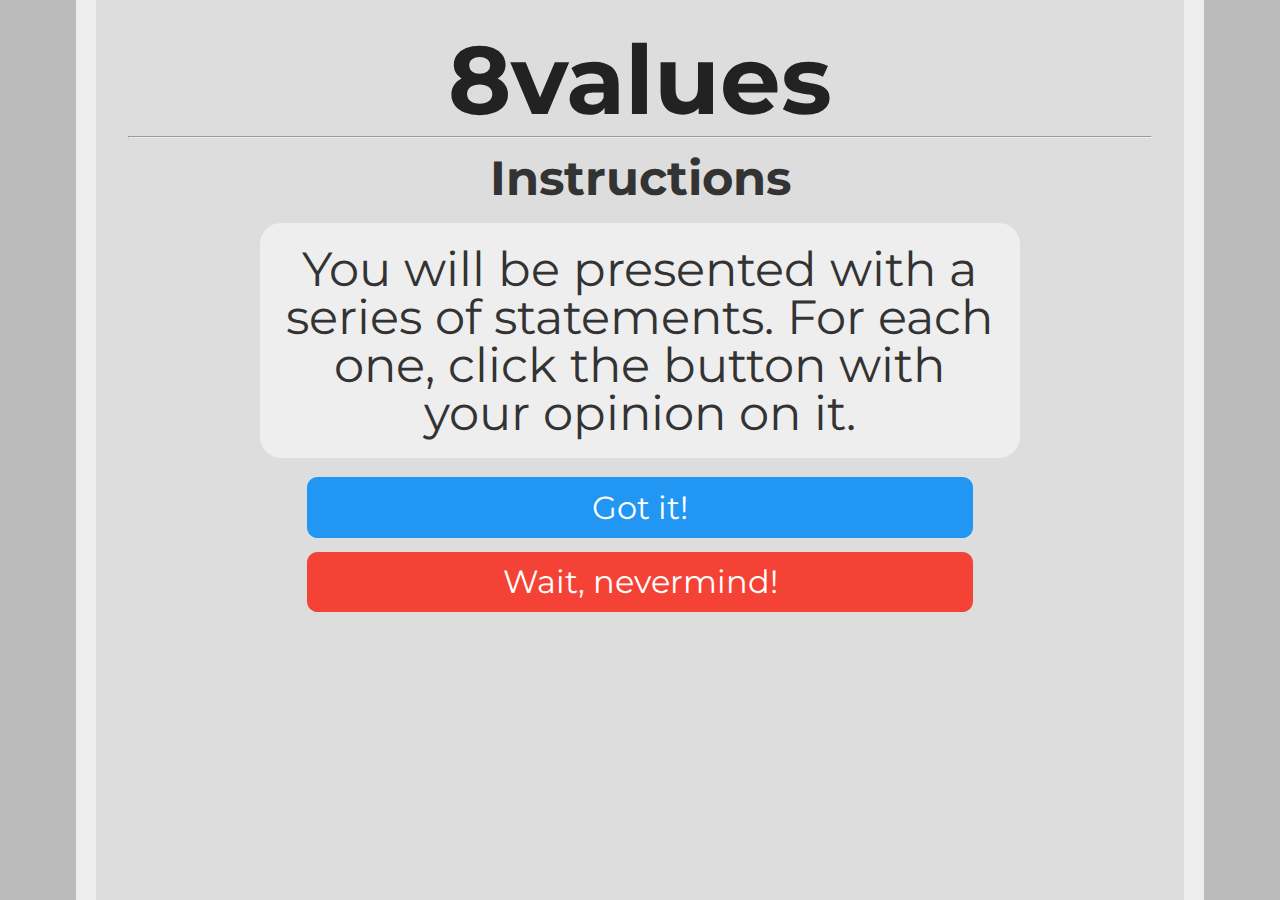
==== instructions.html @ e4addf83 "Initial commit with code" ====
<head>
<link href="https://fonts.googleapis.com/css?family=Montserrat:300,400,700|Roboto:400,700" rel="stylesheet">
<link href='style.css' rel='stylesheet' type='text/css'>
<title>8values Quiz</title>
<link rel="icon" type="x-icon" href="icon.png">
<link rel="shortcut icon" type="x-icon" href="icon.png">
<meta charset="utf-8">
<script async src="//pagead2.googlesyndication.com/pagead/js/adsbygoogle.js"></script>
<script>
  (adsbygoogle = window.adsbygoogle || []).push({
    google_ad_client: "ca-pub-6511426299019766",
    enable_page_level_ads: true
  });
</script>
</head>
<body>

<h1>8values</h1>
<hr>
<h2 style="text-align:center;">Instructions</h2>
<p class="question">You will be presented with a series of statements. For each one, click the button with your opinion on it.</p>
<button class="button" onclick="location.href='quiz.html';" style="background-color: #2196f3;">Got it!</button> <br>
<button class="button" onclick="location.href='index.html';" style="background-color: #f44336;">Wait, nevermind!</button> <br>

<!-- Website visit statistics - no personal information is collected! -->
<script type="text/javascript">
var sc_project=11325211;
var sc_invisible=1;
var sc_security="fd9f0659";
var scJsHost = (("https:" == document.location.protocol) ?
"https://secure." : "http://www.");
document.write("<sc"+"ript type='text/javascript' src='" +
scJsHost+
"statcounter.com/counter/counter.js'></"+"script>");
</script>
<noscript><div class="statcounter"><a title="web stats"
href="http://statcounter.com/" target="_blank"><img
class="statcounter"
src="//c.statcounter.com/11325211/0/fd9f0659/1/" alt="web
stats"></a></div></noscript>
</body>
---- style.css ----
html {
    background-color: #bbbbbb;
    padding: 0px;
}
body {
    width: 80%;
    min-height: calc(100vh - 4em);
    margin: 0 auto;
    padding: 2em;
    background-color: #dddddd;
    border-color: #eeeeee;
    border-left-style: solid;
    border-right-style: solid;
    border-width: 20px;
}
p {
    color: #444444;
    font-family: 'Roboto', sans-serif;
    font-size: 16pt;
    line-height: 1;
    margin: 4pt;
}
p.value-description {
    text-indent: -16pt;
    margin-left: 20pt;
}
p.question {
    margin: 16pt auto;
    color: #333333;
    font-family: 'Montserrat', sans-serif;
    font-weight: normal;
    width: 70%;
    min-width: 500pt;
    min-height: 144pt;
    background-color: #eeeeee;
    padding: 16pt;
    border-radius: 16pt;
    font-size: 36pt;
    display: flex;
    justify-content: center;
    align-items: center;
    text-align: center;

}
h1 {
    color: #222222;
    font-family: 'Montserrat', sans-serif;
    font-size: 72pt;
    text-align: center;
    line-height: 72pt;
    margin-top: 0pt;
    margin-bottom: 0pt;
}
h2 {
    color: #333333;
    font-family: 'Montserrat', sans-serif;
    font-size: 36pt;
    line-height: 36pt;
    margin-top: 12pt;
    margin-bottom: 0pt;
}
li {
    font-size: 16pt;
    text-indent: 16pt;
}
a {
    font-family: inherit;
}
img.center {
    display: block;
    margin: 1em auto;
    width: 50%;
    min-width: 500pt;
}
.button {
    background-color: #2196f3;
    font-family: 'Montserrat', sans-serif;
    border: none;
    border-radius: 8pt;
    color: white;
    padding: 8pt;
    width: 50%;
    min-width: 500pt;
    text-align: center;
    text-decoration: none;
    display: block;
    font-size: 24pt;
    margin: -2px auto;
    cursor: pointer;
}
.small_button, .small_button_off {
    background-color: #333;
    font-family: 'Montserrat', sans-serif;
    border: none;
    border-radius: 8pt;
    color: white;
    padding: 8pt;
    width: 10%;
    min-width: 100pt;
    text-align: center;
    text-decoration: none;
    display: block;
    font-size: 18pt;
    margin: -2px auto;
    cursor: pointer;
}
.small_button_off {
    background-color: #ddd;
    color: #888;
    border: 2px solid #888;
    cursor: not-allowed;
    margin: -4px auto;
}
div.axis {
    width: 100%;
    display: flex;
    align-items: center;
    justify-content: center;
}
div.bar {
    height: 36pt;
    line-height: 36pt;
    padding: 8pt;
    margin-top: 4pt;
    margin-bottom: 4pt;
    border-width: 4px;
    border-right-width: 1px;
    border-top-style: solid;
    border-bottom-style: solid;
    border-color: #222222;
    background-color: #eeeeee;
    display: block;
    width: 50%;
}
div.text-wrapper {
    font-family: 'Montserrat', sans-serif;
    font-size: 36pt;
    line-height: 36pt;
    color: #222222;
    display: inline-block;
}
div.equality {
    background-color: #f44336;
    text-align: left;
    border-right-style: solid;
}
div.wealth {
    background-color: #00897b;
    text-align: right;
    border-left-style: solid;
}
div.liberty {
    background-color: #ffeb3b;
    text-align: left;
    border-right-style: solid;
}
div.authority {
    background-color: #3f51b5;
    text-align: right;
    border-left-style: solid;
}
div.peace {
    background-color: #03a9f4;
    text-align: right;
    border-left-style: solid;
}
div.might {
    background-color: #ff9800;
    text-align: left;
    border-right-style: solid;
}
div.progress {
    background-color: #9c27b0;
    text-align: right;
    border-left-style: solid;
}
div.tradition {
    background-color: #8bc34a;
    text-align: left;
    border-right-style: solid;
}
span.weight-300 {
    font-weight: 300;
}
canvas {
    border-color: #444444;
    border-style: solid;
    border-width: 2px;
    border-radius: 8pt;
    display: block;
    margin: 8pt;
    margin-left: auto;
    margin-right: auto;
}
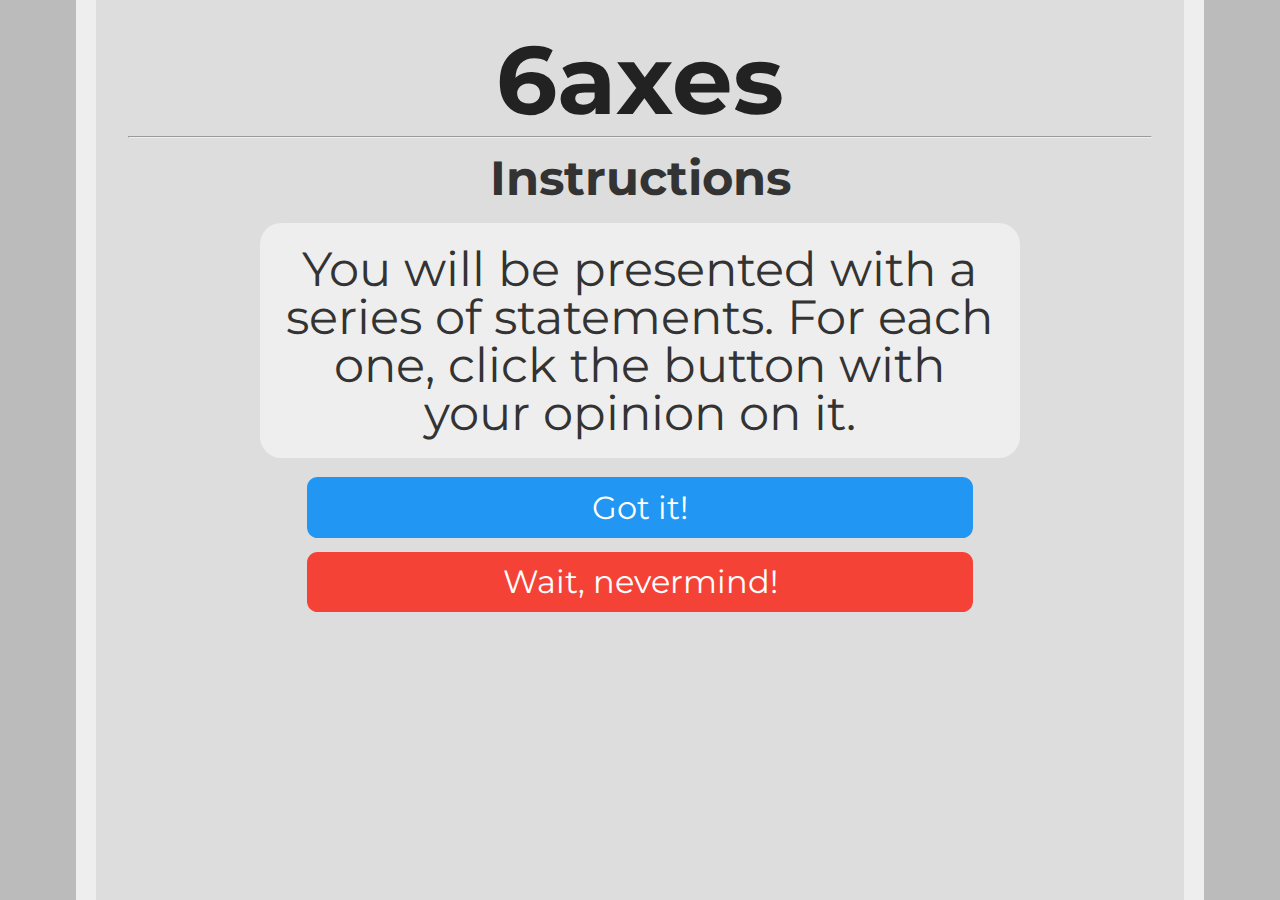
==== commit a8cc8afd: "Minor fix" ====
--- a/instructions.html
+++ b/instructions.html
@@ -1,7 +1,7 @@
 <head>
 <link href="https://fonts.googleapis.com/css?family=Montserrat:300,400,700|Roboto:400,700" rel="stylesheet">
 <link href='style.css' rel='stylesheet' type='text/css'>
-<title>8values Quiz</title>
+<title>6axes Quiz</title>
 <link rel="icon" type="x-icon" href="icon.png">
 <link rel="shortcut icon" type="x-icon" href="icon.png">
 <meta charset="utf-8">
@@ -15,7 +15,7 @@
 </head>
 <body>
 
-<h1>8values</h1>
+<h1>6axes</h1>
 <hr>
 <h2 style="text-align:center;">Instructions</h2>
 <p class="question">You will be presented with a series of statements. For each one, click the button with your opinion on it.</p>
--- a/style.css
+++ b/style.css
@@ -139,46 +139,67 @@
     color: #222222;
     display: inline-block;
 }
-div.equality {
-    background-color: #f44336;
-    text-align: left;
-    border-right-style: solid;
-}
-div.wealth {
-    background-color: #00897b;
+div.econ_equality {
+    background-color: #efaeae;
+    text-align: left;
+    border-right-style: solid;
+}
+div.econ_eff {
+    background-color: #ff0000;
     text-align: right;
     border-left-style: solid;
 }
 div.liberty {
-    background-color: #ffeb3b;
+    background-color: #c0c5e8;
     text-align: left;
     border-right-style: solid;
 }
 div.authority {
-    background-color: #3f51b5;
-    text-align: right;
-    border-left-style: solid;
-}
-div.peace {
-    background-color: #03a9f4;
-    text-align: right;
-    border-left-style: solid;
-}
-div.might {
-    background-color: #ff9800;
-    text-align: left;
-    border-right-style: solid;
-}
-div.progress {
-    background-color: #9c27b0;
-    text-align: right;
-    border-left-style: solid;
-}
-div.tradition {
-    background-color: #8bc34a;
-    text-align: left;
-    border-right-style: solid;
-}
+    background-color: #192894;
+    text-align: right;
+    border-left-style: solid;
+}
+div.cosmopolitan {
+    background-color: #97ccf4;
+    text-align: left;
+    border-left-style: solid;
+}
+div.autarky {
+    background-color: #0074ce;
+    text-align: right;
+    border-right-style: solid;
+}
+div.econ_labor {
+    background-color: #beeae3;
+    text-align: left;
+    border-left-style: solid;
+}
+div.econ_capital {
+    background-color: #006a58;
+    text-align: right;
+    border-right-style: solid;
+}
+div.rank {
+    background-color: #d7b5e2;
+    text-align: left;
+    border-right-style: solid;
+}
+div.anarche {
+    background-color: #720097;
+    text-align: right;
+    border-right-style: solid;
+}
+div.ethnic_national {
+    background-color: #f2b998;
+    text-align: left;
+    border-right-style: solid;
+}
+div.civic_national {
+    background-color: #ff5d00;
+    text-align: right;
+    border-right-style: solid;
+}
+
 span.weight-300 {
     font-weight: 300;
 }
